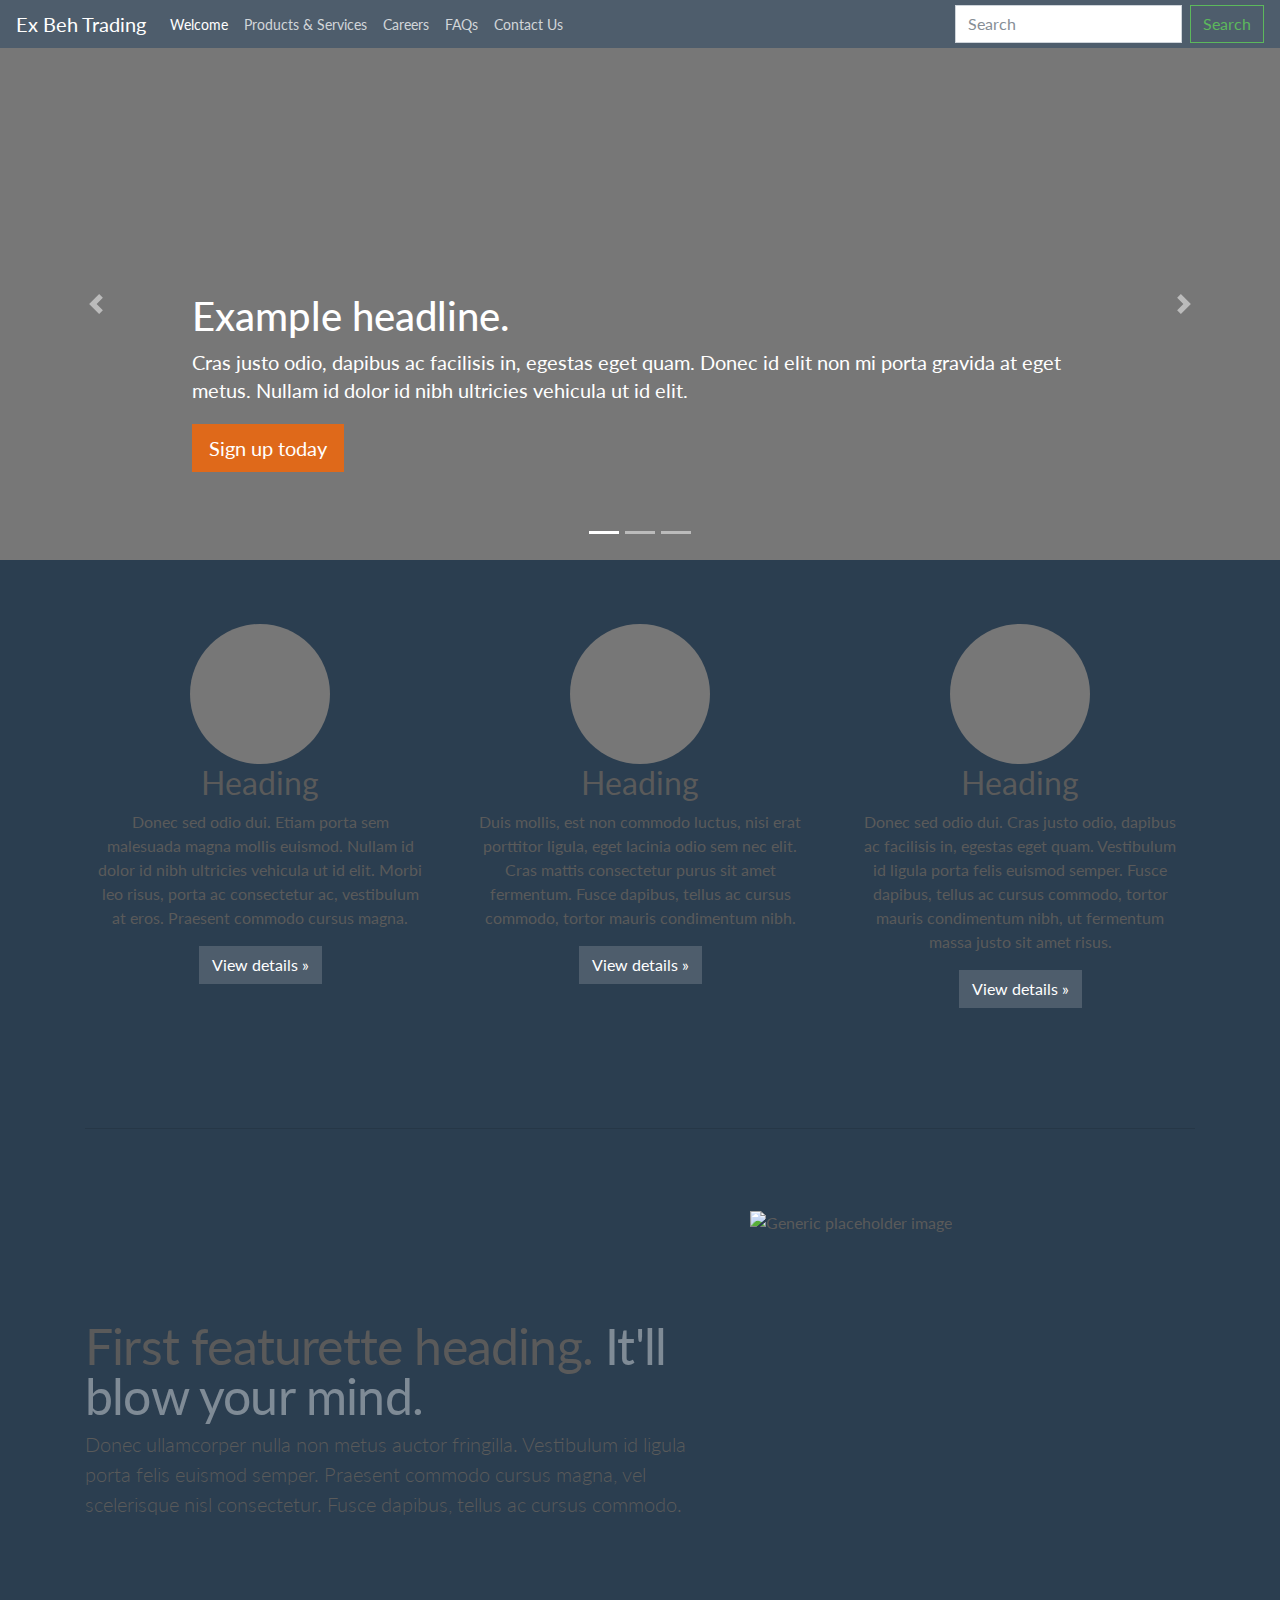
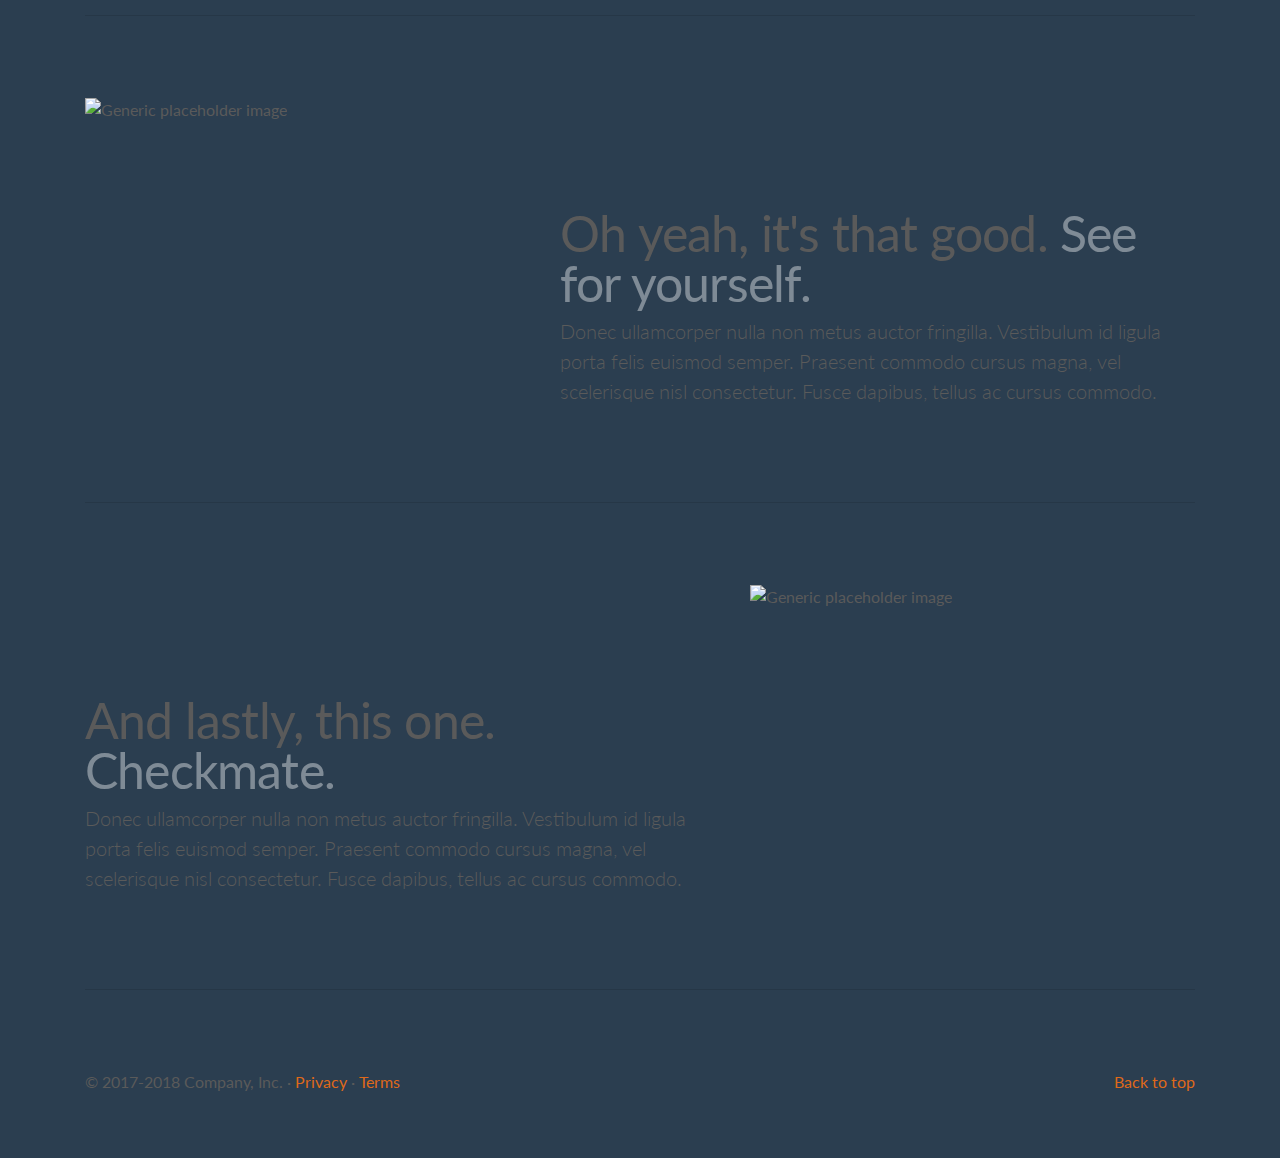
==== index.html @ 4cea2e51 "steph nav" ====
<!doctype html>
<html lang="en">
  <head>
    <meta charset="utf-8">
    <meta name="viewport" content="width=device-width, initial-scale=1, shrink-to-fit=no">
    <meta name="description" content="">
    <meta name="author" content="">
    <link rel="icon" href="../../../../favicon.ico">

    <title>Ex Beh Trading</title>

    <!-- Bootstrap core CSS -->
    <link href="bootstrap.css" rel="stylesheet">

    <!-- Custom styles for this template -->
    <link href="carousel.css" rel="stylesheet">
  </head>
  <body>

    <header>
      <nav class="navbar navbar-expand-md navbar-dark fixed-top bg-dark">
        <a class="navbar-brand" href="index.html">Ex Beh Trading</a>
        <button class="navbar-toggler" type="button" data-toggle="collapse" data-target="#navbarCollapse" aria-controls="navbarCollapse" aria-expanded="false" aria-label="Toggle navigation">
          <span class="navbar-toggler-icon"></span>
        </button>
        <div class="collapse navbar-collapse" id="navbarCollapse">
          <ul class="navbar-nav mr-auto">
            <li class="nav-item active">
              <a class="nav-link" href="index.html">Welcome<span class="sr-only">(current)</span></a>
            </li>
            <li class="nav-item">
              <a class="nav-link" href="P&S.html">Products & Services</a>
            </li>
            <li class="nav-item">
              <a class="nav-link" href="Careers.html">Careers</a>
            </li>
            <li class="nav-item">
              <a class="nav-link" href="FAQs.html">FAQs</a>
            </li>
            <li class="nav-item">
              <a class="nav-link" href="Contact.html">Contact Us</a>
            </li>
          </ul>
          <form class="form-inline mt-2 mt-md-0">
            <input class="form-control mr-sm-2" type="text" placeholder="Search" aria-label="Search">
            <button class="btn btn-outline-success my-2 my-sm-0" type="submit">Search</button>
          </form>
        </div>
      </nav>
    </header>

    <main role="main">

      <div id="myCarousel" class="carousel slide" data-ride="carousel">
        <ol class="carousel-indicators">
          <li data-target="#myCarousel" data-slide-to="0" class="active"></li>
          <li data-target="#myCarousel" data-slide-to="1"></li>
          <li data-target="#myCarousel" data-slide-to="2"></li>
        </ol>
        <div class="carousel-inner">
          <div class="carousel-item active">
            <img class="first-slide" src="[data-uri]" alt="First slide">
            <div class="container">
              <div class="carousel-caption text-left">
                <h1>Example headline.</h1>
                <p>Cras justo odio, dapibus ac facilisis in, egestas eget quam. Donec id elit non mi porta gravida at eget metus. Nullam id dolor id nibh ultricies vehicula ut id elit.</p>
                <p><a class="btn btn-lg btn-primary" href="#" role="button">Sign up today</a></p>
              </div>
            </div>
          </div>
          <div class="carousel-item">
            <img class="second-slide" src="[data-uri]" alt="Second slide">
            <div class="container">
              <div class="carousel-caption">
                <h1>Another example headline.</h1>
                <p>Cras justo odio, dapibus ac facilisis in, egestas eget quam. Donec id elit non mi porta gravida at eget metus. Nullam id dolor id nibh ultricies vehicula ut id elit.</p>
                <p><a class="btn btn-lg btn-primary" href="#" role="button">Learn more</a></p>
              </div>
            </div>
          </div>
          <div class="carousel-item">
            <img class="third-slide" src="[data-uri]" alt="Third slide">
            <div class="container">
              <div class="carousel-caption text-right">
                <h1>One more for good measure.</h1>
                <p>Cras justo odio, dapibus ac facilisis in, egestas eget quam. Donec id elit non mi porta gravida at eget metus. Nullam id dolor id nibh ultricies vehicula ut id elit.</p>
                <p><a class="btn btn-lg btn-primary" href="#" role="button">Browse gallery</a></p>
              </div>
            </div>
          </div>
        </div>
        <a class="carousel-control-prev" href="#myCarousel" role="button" data-slide="prev">
          <span class="carousel-control-prev-icon" aria-hidden="true"></span>
          <span class="sr-only">Previous</span>
        </a>
        <a class="carousel-control-next" href="#myCarousel" role="button" data-slide="next">
          <span class="carousel-control-next-icon" aria-hidden="true"></span>
          <span class="sr-only">Next</span>
        </a>
      </div>


      <!-- Marketing messaging and featurettes
      ================================================== -->
      <!-- Wrap the rest of the page in another container to center all the content. -->

      <div class="container marketing">

        <!-- Three columns of text below the carousel -->
        <div class="row">
          <div class="col-lg-4">
            <img class="rounded-circle" src="[data-uri]" alt="Generic placeholder image" width="140" height="140">
            <h2>Heading</h2>
            <p>Donec sed odio dui. Etiam porta sem malesuada magna mollis euismod. Nullam id dolor id nibh ultricies vehicula ut id elit. Morbi leo risus, porta ac consectetur ac, vestibulum at eros. Praesent commodo cursus magna.</p>
            <p><a class="btn btn-secondary" href="#" role="button">View details &raquo;</a></p>
          </div><!-- /.col-lg-4 -->
          <div class="col-lg-4">
            <img class="rounded-circle" src="[data-uri]" alt="Generic placeholder image" width="140" height="140">
            <h2>Heading</h2>
            <p>Duis mollis, est non commodo luctus, nisi erat porttitor ligula, eget lacinia odio sem nec elit. Cras mattis consectetur purus sit amet fermentum. Fusce dapibus, tellus ac cursus commodo, tortor mauris condimentum nibh.</p>
            <p><a class="btn btn-secondary" href="#" role="button">View details &raquo;</a></p>
          </div><!-- /.col-lg-4 -->
          <div class="col-lg-4">
            <img class="rounded-circle" src="[data-uri]" alt="Generic placeholder image" width="140" height="140">
            <h2>Heading</h2>
            <p>Donec sed odio dui. Cras justo odio, dapibus ac facilisis in, egestas eget quam. Vestibulum id ligula porta felis euismod semper. Fusce dapibus, tellus ac cursus commodo, tortor mauris condimentum nibh, ut fermentum massa justo sit amet risus.</p>
            <p><a class="btn btn-secondary" href="#" role="button">View details &raquo;</a></p>
          </div><!-- /.col-lg-4 -->
        </div><!-- /.row -->


        <!-- START THE FEATURETTES -->

        <hr class="featurette-divider">

        <div class="row featurette">
          <div class="col-md-7">
            <h2 class="featurette-heading">First featurette heading. <span class="text-muted">It'll blow your mind.</span></h2>
            <p class="lead">Donec ullamcorper nulla non metus auctor fringilla. Vestibulum id ligula porta felis euismod semper. Praesent commodo cursus magna, vel scelerisque nisl consectetur. Fusce dapibus, tellus ac cursus commodo.</p>
          </div>
          <div class="col-md-5">
            <img class="featurette-image img-fluid mx-auto" data-src="holder.js/500x500/auto" alt="Generic placeholder image">
          </div>
        </div>

        <hr class="featurette-divider">

        <div class="row featurette">
          <div class="col-md-7 order-md-2">
            <h2 class="featurette-heading">Oh yeah, it's that good. <span class="text-muted">See for yourself.</span></h2>
            <p class="lead">Donec ullamcorper nulla non metus auctor fringilla. Vestibulum id ligula porta felis euismod semper. Praesent commodo cursus magna, vel scelerisque nisl consectetur. Fusce dapibus, tellus ac cursus commodo.</p>
          </div>
          <div class="col-md-5 order-md-1">
            <img class="featurette-image img-fluid mx-auto" data-src="holder.js/500x500/auto" alt="Generic placeholder image">
          </div>
        </div>

        <hr class="featurette-divider">

        <div class="row featurette">
          <div class="col-md-7">
            <h2 class="featurette-heading">And lastly, this one. <span class="text-muted">Checkmate.</span></h2>
            <p class="lead">Donec ullamcorper nulla non metus auctor fringilla. Vestibulum id ligula porta felis euismod semper. Praesent commodo cursus magna, vel scelerisque nisl consectetur. Fusce dapibus, tellus ac cursus commodo.</p>
          </div>
          <div class="col-md-5">
            <img class="featurette-image img-fluid mx-auto" data-src="holder.js/500x500/auto" alt="Generic placeholder image">
          </div>
        </div>

        <hr class="featurette-divider">

        <!-- /END THE FEATURETTES -->

      </div><!-- /.container -->


      <!-- FOOTER -->
      <footer class="container">
        <p class="float-right"><a href="#">Back to top</a></p>
        <p>&copy; 2017-2018 Company, Inc. &middot; <a href="#">Privacy</a> &middot; <a href="#">Terms</a></p>
      </footer>
    </main>

    <!-- Bootstrap core JavaScript
    ================================================== -->
    <!-- Placed at the end of the document so the pages load faster -->
    <script src="https://code.jquery.com/jquery-3.2.1.slim.min.js" integrity="sha384-KJ3o2DKtIkvYIK3UENzmM7KCkRr/rE9/Qpg6aAZGJwFDMVNA/GpGFF93hXpG5KkN" crossorigin="anonymous"></script>
    <script>window.jQuery || document.write('<script src="../../../../assets/js/vendor/jquery-slim.min.js"><\/script>')</script>
    <script src="../../../../assets/js/vendor/popper.min.js"></script>
    <script src="../../../../dist/js/bootstrap.min.js"></script>
    <!-- Just to make our placeholder images work. Don't actually copy the next line! -->
    <script src="../../../../assets/js/vendor/holder.min.js"></script>
  </body>
</html>
---- carousel.css ----
/* GLOBAL STYLES
-------------------------------------------------- */
/* Padding below the footer and lighter body text */

body {
  padding-top: 3rem;
  padding-bottom: 3rem;
  color: #5a5a5a;
}


/* CUSTOMIZE THE CAROUSEL
-------------------------------------------------- */

/* Carousel base class */
.carousel {
  margin-bottom: 4rem;
}
/* Since positioning the image, we need to help out the caption */
.carousel-caption {
  bottom: 3rem;
  z-index: 10;
}

/* Declare heights because of positioning of img element */
.carousel-item {
  height: 32rem;
  background-color: #777;
}
.carousel-item > img {
  position: absolute;
  top: 0;
  left: 0;
  min-width: 100%;
  height: 32rem;
}


/* MARKETING CONTENT
-------------------------------------------------- */

/* Center align the text within the three columns below the carousel */
.marketing .col-lg-4 {
  margin-bottom: 1.5rem;
  text-align: center;
}
.marketing h2 {
  font-weight: 400;
}
.marketing .col-lg-4 p {
  margin-right: .75rem;
  margin-left: .75rem;
}


/* Featurettes
------------------------- */

.featurette-divider {
  margin: 5rem 0; /* Space out the Bootstrap <hr> more */
}

/* Thin out the marketing headings */
.featurette-heading {
  font-weight: 300;
  line-height: 1;
  letter-spacing: -.05rem;
}


/* RESPONSIVE CSS
-------------------------------------------------- */

@media (min-width: 40em) {
  /* Bump up size of carousel content */
  .carousel-caption p {
    margin-bottom: 1.25rem;
    font-size: 1.25rem;
    line-height: 1.4;
  }

  .featurette-heading {
    font-size: 50px;
  }
}

@media (min-width: 62em) {
  .featurette-heading {
    margin-top: 7rem;
  }
}
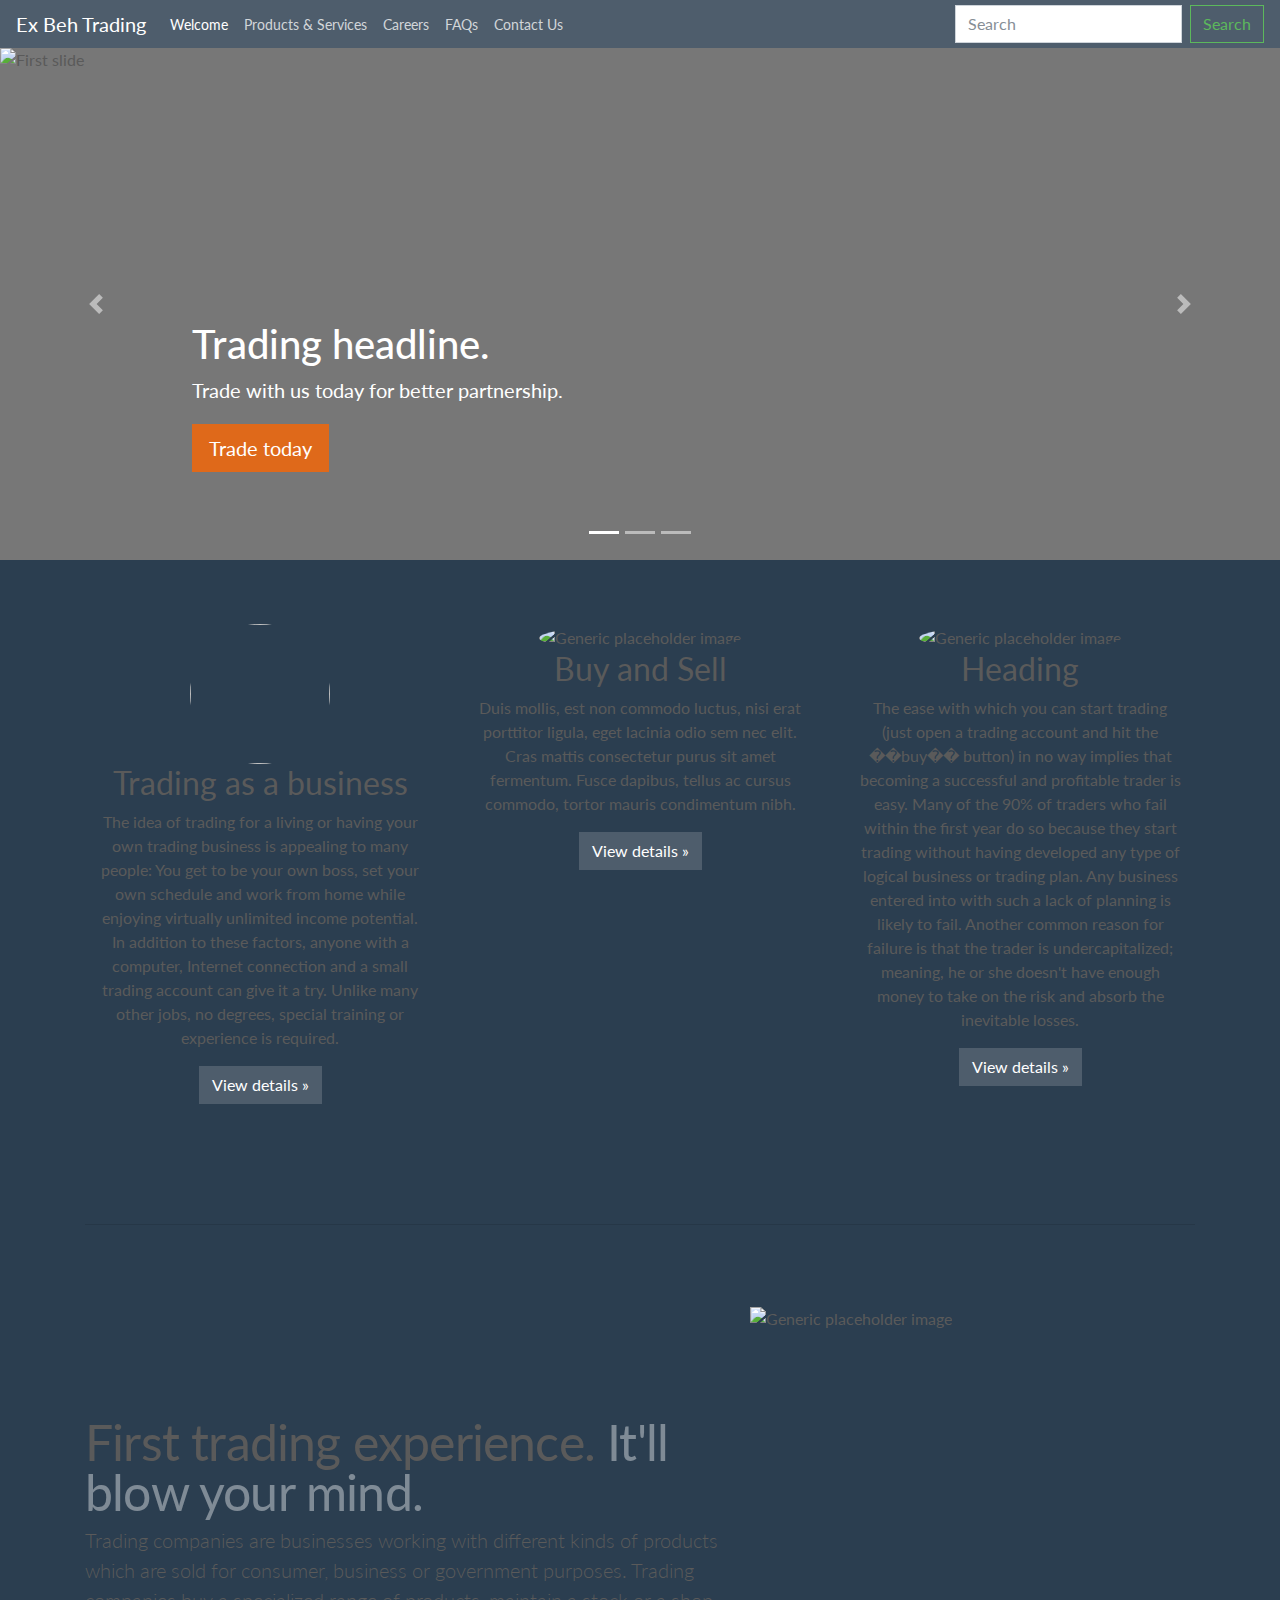
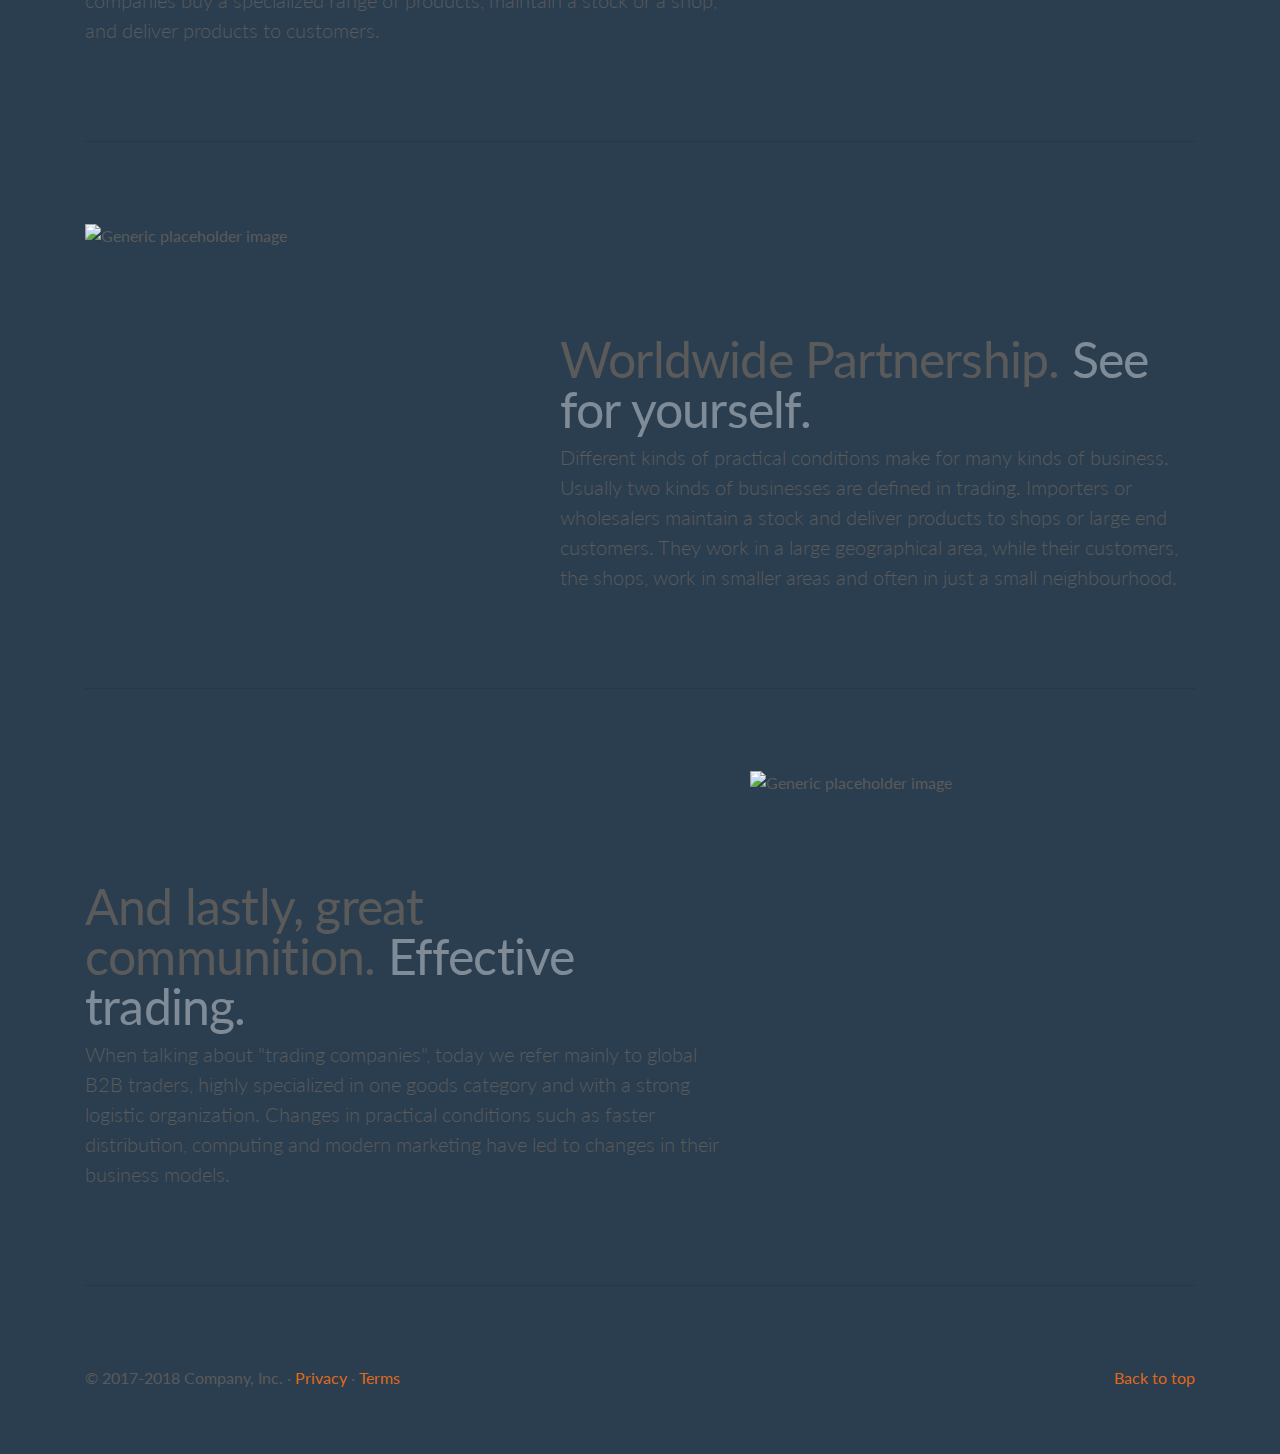
==== commit 6d4c8135: "index teph" ====
--- a/index.html
+++ b/index.html
@@ -60,12 +60,12 @@
         </ol>
         <div class="carousel-inner">
           <div class="carousel-item active">
-            <img class="first-slide" src="[data-uri]" alt="First slide">
+            <img class="first-slide" src="http://www.dynamicbusiness.com.au/wp-content/uploads/2015/03/business-trade.jpg" alt="First slide">
             <div class="container">
               <div class="carousel-caption text-left">
-                <h1>Example headline.</h1>
-                <p>Cras justo odio, dapibus ac facilisis in, egestas eget quam. Donec id elit non mi porta gravida at eget metus. Nullam id dolor id nibh ultricies vehicula ut id elit.</p>
-                <p><a class="btn btn-lg btn-primary" href="#" role="button">Sign up today</a></p>
+                <h1>Trading headline.</h1>
+                <p>Trade with us today for better partnership.</p>
+                <p><a class="btn btn-lg btn-primary" href="#" role="button">Trade today</a></p>
               </div>
             </div>
           </div>
@@ -110,21 +110,23 @@
         <!-- Three columns of text below the carousel -->
         <div class="row">
           <div class="col-lg-4">
-            <img class="rounded-circle" src="[data-uri]" alt="Generic placeholder image" width="140" height="140">
-            <h2>Heading</h2>
-            <p>Donec sed odio dui. Etiam porta sem malesuada magna mollis euismod. Nullam id dolor id nibh ultricies vehicula ut id elit. Morbi leo risus, porta ac consectetur ac, vestibulum at eros. Praesent commodo cursus magna.</p>
+            <img class="rounded-circle" src="http://circularweb.net/wp-content/uploads/2017/07/subdued-trading-constrains-sef-business-470x260.jpg" width="140" height="140">
+            <h2>Trading as a business</h2>
+            <p>The idea of trading for a living or having your own trading business is appealing to many people: You get to be your own boss, set your own schedule and work from home while enjoying virtually unlimited income potential. In addition to these factors, anyone with a computer, Internet connection and a small trading account can give it a try. 
+Unlike many other jobs, no degrees, special training or experience is required.</p>
             <p><a class="btn btn-secondary" href="#" role="button">View details &raquo;</a></p>
           </div><!-- /.col-lg-4 -->
           <div class="col-lg-4">
-            <img class="rounded-circle" src="[data-uri]" alt="Generic placeholder image" width="140" height="140">
-            <h2>Heading</h2>
+            <img class="rounded-circle" src="http://tradeforexcurrency.com/wp-content/uploads/2015/12/Starting-Forex-Trading-Business-87-300x212.jpg" alt="Generic placeholder image" width="140" height="140">
+            <h2>Buy and Sell</h2>
             <p>Duis mollis, est non commodo luctus, nisi erat porttitor ligula, eget lacinia odio sem nec elit. Cras mattis consectetur purus sit amet fermentum. Fusce dapibus, tellus ac cursus commodo, tortor mauris condimentum nibh.</p>
             <p><a class="btn btn-secondary" href="#" role="button">View details &raquo;</a></p>
           </div><!-- /.col-lg-4 -->
           <div class="col-lg-4">
-            <img class="rounded-circle" src="[data-uri]" alt="Generic placeholder image" width="140" height="140">
+            <img class="rounded-circle" src="http://www.fxtradingbit.com/wp-content/uploads/2017/07/Forex-Trading-Business.jpg" alt="Generic placeholder image" width="140" height="140">
             <h2>Heading</h2>
-            <p>Donec sed odio dui. Cras justo odio, dapibus ac facilisis in, egestas eget quam. Vestibulum id ligula porta felis euismod semper. Fusce dapibus, tellus ac cursus commodo, tortor mauris condimentum nibh, ut fermentum massa justo sit amet risus.</p>
+            <p>The ease with which you can start trading (just open a trading account and hit the ��buy�� button) in no way implies that becoming a successful and profitable trader is easy. Many of the 90% of traders who fail within the first year do so because they start trading without having developed any type of logical business or trading plan. Any business entered into with such a lack of planning is likely to fail. Another common reason for failure is that the trader is undercapitalized; meaning, he or she doesn't have enough money to take on the risk and absorb the inevitable losses. 
+</p>
             <p><a class="btn btn-secondary" href="#" role="button">View details &raquo;</a></p>
           </div><!-- /.col-lg-4 -->
         </div><!-- /.row -->
@@ -136,11 +138,11 @@
 
         <div class="row featurette">
           <div class="col-md-7">
-            <h2 class="featurette-heading">First featurette heading. <span class="text-muted">It'll blow your mind.</span></h2>
-            <p class="lead">Donec ullamcorper nulla non metus auctor fringilla. Vestibulum id ligula porta felis euismod semper. Praesent commodo cursus magna, vel scelerisque nisl consectetur. Fusce dapibus, tellus ac cursus commodo.</p>
+            <h2 class="featurette-heading">First trading experience. <span class="text-muted">It'll blow your mind.</span></h2>
+            <p class="lead">Trading companies are businesses working with different kinds of products which are sold for consumer, business or government purposes. Trading companies buy a specialized range of products, maintain a stock or a shop, and deliver products to customers.</p>
           </div>
           <div class="col-md-5">
-            <img class="featurette-image img-fluid mx-auto" data-src="holder.js/500x500/auto" alt="Generic placeholder image">
+            <img class="featurette-image img-fluid mx-auto" src="http://andestradingcompany.com/images/home.jpg" alt="Generic placeholder image">
           </div>
         </div>
 
@@ -148,11 +150,11 @@
 
         <div class="row featurette">
           <div class="col-md-7 order-md-2">
-            <h2 class="featurette-heading">Oh yeah, it's that good. <span class="text-muted">See for yourself.</span></h2>
-            <p class="lead">Donec ullamcorper nulla non metus auctor fringilla. Vestibulum id ligula porta felis euismod semper. Praesent commodo cursus magna, vel scelerisque nisl consectetur. Fusce dapibus, tellus ac cursus commodo.</p>
+            <h2 class="featurette-heading">Worldwide Partnership. <span class="text-muted">See for yourself.</span></h2>
+            <p class="lead">Different kinds of practical conditions make for many kinds of business. Usually two kinds of businesses are defined in trading. Importers or wholesalers maintain a stock and deliver products to shops or large end customers. They work in a large geographical area, while their customers, the shops, work in smaller areas and often in just a small neighbourhood.</p>
           </div>
           <div class="col-md-5 order-md-1">
-            <img class="featurette-image img-fluid mx-auto" data-src="holder.js/500x500/auto" alt="Generic placeholder image">
+            <img class="featurette-image img-fluid mx-auto" src="http://sarutex.org/wp-content/uploads/2015/09/slider2.jpg" alt="Generic placeholder image">
           </div>
         </div>
 
@@ -160,11 +162,13 @@
 
         <div class="row featurette">
           <div class="col-md-7">
-            <h2 class="featurette-heading">And lastly, this one. <span class="text-muted">Checkmate.</span></h2>
-            <p class="lead">Donec ullamcorper nulla non metus auctor fringilla. Vestibulum id ligula porta felis euismod semper. Praesent commodo cursus magna, vel scelerisque nisl consectetur. Fusce dapibus, tellus ac cursus commodo.</p>
+            <h2 class="featurette-heading">And lastly, great communition. <span class="text-muted">Effective trading.</span></h2>
+            <p class="lead">When talking about "trading companies", today we refer mainly to global B2B traders, highly specialized in one goods category and with a strong logistic organization.
+
+Changes in practical conditions such as faster distribution, computing and modern marketing have led to changes in their business models.</p>
           </div>
           <div class="col-md-5">
-            <img class="featurette-image img-fluid mx-auto" data-src="holder.js/500x500/auto" alt="Generic placeholder image">
+            <img class="featurette-image img-fluid mx-auto" src="https://img.diytrade.com/cdimg/1047276/11118639/-1/1258445919/Sea_Internationl_Trading_Company.jpg" alt="Generic placeholder image">
           </div>
         </div>
 
